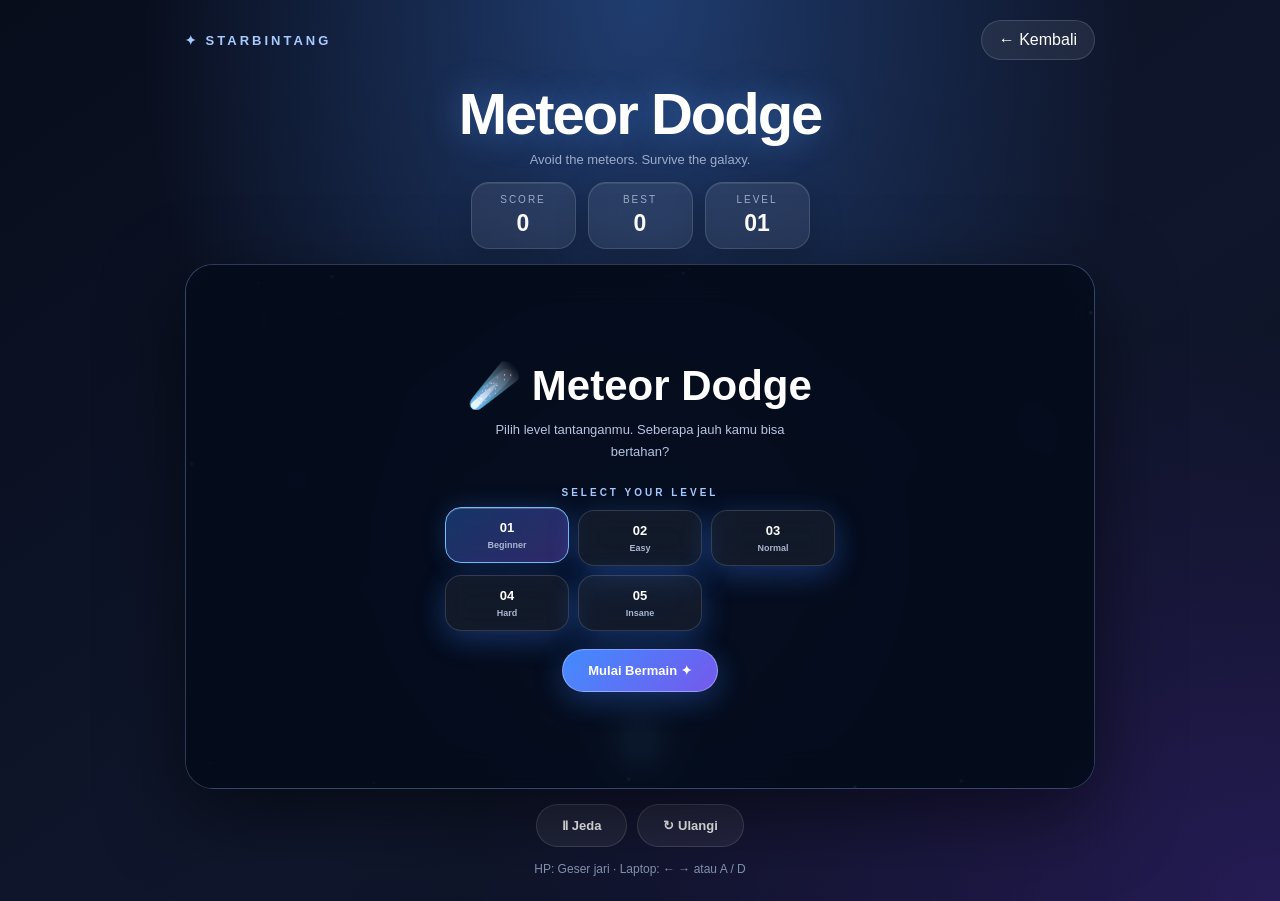
==== game.html @ bf8e10a6 "Add game.html for Meteor Dodge game" ====
<!DOCTYPE html>
<html lang="id">
<head>
<meta charset="UTF-8">
<meta name="viewport" content="width=device-width, initial-scale=1.0">
<meta name="theme-color" content="#080d1c">
<title>Meteor Dodge | StarBintang</title>

<style>
*{box-sizing:border-box;margin:0;padding:0}

:root{
  --blue:#56aaff;
  --purple:#8866ff;
  --glass:rgba(255,255,255,.075);
  --line:rgba(255,255,255,.14);
}

body{
  min-height:100vh;
  overflow:hidden;
  color:white;
  font-family:Inter,-apple-system,BlinkMacSystemFont,sans-serif;
  background:
    radial-gradient(ellipse at 50% 0%,#203d70 0%,transparent 55%),
    radial-gradient(ellipse at 100% 100%,#251c55 0%,transparent 45%),
    linear-gradient(145deg,#080d1c,#10172d 60%,#090d19);
}

.game-page{
  width:min(100%,950px);
  min-height:100vh;
  margin:auto;
  padding:20px;
  display:flex;
  flex-direction:column;
  gap:15px;
}

.top{
  display:flex;
  justify-content:space-between;
  align-items:center;
}

.brand{
  color:#a9caff;
  font-size:13px;
  letter-spacing:3px;
  font-weight:900;
}

.back{
  color:white;
  text-decoration:none;
  padding:10px 17px;
  border:1px solid var(--line);
  background:var(--glass);
  border-radius:30px;
  backdrop-filter:blur(20px);
  transition:.3s;
}

.back:hover{
  background:#ffffff20;
  transform:translateY(-2px);
}

h1{
  font-size:clamp(32px,7vw,58px);
  letter-spacing:-2px;
  text-align:center;
  margin-top:5px;
  text-shadow:0 0 35px #579dff70;
}

.subtitle{
  color:#9eacc9;
  text-align:center;
  font-size:13px;
  margin-top:-10px;
}

.stats{
  display:flex;
  justify-content:center;
  gap:12px;
  flex-wrap:wrap;
}

.stat{
  min-width:105px;
  padding:11px 20px;
  border:1px solid var(--line);
  border-radius:18px;
  background:var(--glass);
  backdrop-filter:blur(20px);
  text-align:center;
  box-shadow:0 12px 35px #0003,inset 0 1px #ffffff15;
  transition:.3s;
}

.stat small{
  display:block;
  color:#9eacc9;
  font-size:10px;
  letter-spacing:2px;
  margin-bottom:5px;
}

.stat strong{font-size:23px}

.arena{
  position:relative;
  flex:1;
  min-height:300px;
  max-height:570px;
  overflow:hidden;
  border:1px solid #9bc5ff40;
  border-radius:28px;
  background:linear-gradient(180deg,#101d3a,#080d1b);
  box-shadow:0 25px 80px #0008,inset 0 1px #ffffff20;
  isolation:isolate;
}

canvas{
  width:100%;
  height:100%;
  display:block;
  touch-action:none;
}

.arena.shake{
  animation:shake .32s ease;
}

@keyframes shake{
  0%,100%{transform:translate(0)}
  20%{transform:translate(-7px,3px)}
  40%{transform:translate(6px,-4px)}
  60%{transform:translate(-5px,2px)}
  80%{transform:translate(4px,-2px)}
}

.overlay{
  position:absolute;
  inset:0;
  z-index:5;
  display:flex;
  flex-direction:column;
  justify-content:center;
  align-items:center;
  padding:22px;
  text-align:center;
  background:rgba(5,12,28,.76);
  backdrop-filter:blur(18px);
  transition:opacity .3s,visibility .3s;
}

.overlay.hidden{
  opacity:0;
  visibility:hidden;
  pointer-events:none;
}

.overlay h2{
  font-size:clamp(27px,6vw,42px);
  margin-bottom:9px;
}

.overlay p{
  max-width:350px;
  color:#b7c5e1;
  font-size:13px;
  line-height:1.7;
  margin-bottom:18px;
}

button{
  border:1px solid #ffffff55;
  border-radius:30px;
  padding:13px 25px;
  color:white;
  font-size:13px;
  font-weight:800;
  cursor:pointer;
  background:linear-gradient(135deg,#438dff,#7459ed);
  box-shadow:0 8px 30px #397dff55;
  transition:transform .25s,filter .25s,box-shadow .25s;
}

button:hover{
  transform:translateY(-3px) scale(1.025);
  filter:brightness(1.17);
  box-shadow:0 12px 35px #397dff75;
}

button:active{transform:scale(.96)}

.level-title{
  color:#a9caff;
  font-size:10px;
  font-weight:900;
  letter-spacing:3px;
  margin:5px 0 12px;
}

.level-list{
  width:min(100%,390px);
  display:grid;
  grid-template-columns:repeat(3,1fr);
  gap:9px;
  margin-bottom:18px;
}

.level-card{
  padding:12px 5px;
  border-radius:16px;
  border:1px solid var(--line);
  background:rgba(255,255,255,.06);
  backdrop-filter:blur(15px);
  cursor:pointer;
  transition:.25s;
}

.level-card strong{
  display:block;
  font-size:13px;
}

.level-card small{
  display:block;
  color:#a7b6d1;
  font-size:9px;
  margin-top:5px;
}

.level-card.selected{
  border-color:#73baff;
  background:linear-gradient(145deg,#398bff55,#8b62ff55);
  box-shadow:0 0 25px #438dff35,inset 0 1px #ffffff30;
  transform:translateY(-3px);
}

.level-card:hover{background:#ffffff18}

.overlay-actions{
  display:flex;
  gap:10px;
  flex-wrap:wrap;
  justify-content:center;
}

.game-controls{
  display:flex;
  justify-content:center;
  gap:10px;
}

.secondary{
  background:#ffffff12;
  border:1px solid #ffffff25;
  box-shadow:none;
}

.hint{
  color:#8796b5;
  text-align:center;
  font-size:12px;
  padding-bottom:5px;
}

@media(max-width:600px){
  .game-page{padding:15px;gap:13px}
  .arena{min-height:350px;border-radius:22px}
  .stat{min-width:90px;padding:9px 13px}
  .stat strong{font-size:20px}
  .level-list{grid-template-columns:repeat(3,1fr)}
  .level-card{padding:11px 3px}
}
</style>
</head>

<body>
<main class="game-page">

<header class="top">
  <div class="brand">✦ STARBINTANG</div>
  <a class="back" href="index.html">← Kembali</a>
</header>

<h1>Meteor Dodge</h1>
<p class="subtitle">Avoid the meteors. Survive the galaxy.</p>

<section class="stats">
  <div class="stat">
    <small>SCORE</small>
    <strong id="score">0</strong>
  </div>
  <div class="stat">
    <small>BEST</small>
    <strong id="best">0</strong>
  </div>
  <div class="stat">
    <small>LEVEL</small>
    <strong id="levelDisplay">01</strong>
  </div>
</section>

<section class="arena" id="arena">
  <canvas id="game"></canvas>

  <div class="overlay" id="overlay">
    <h2 id="overlayTitle">☄️ Meteor Dodge</h2>
    <p id="overlayText">
      Pilih level, kendalikan pesawatmu, dan hindari meteor
      yang datang dari luar angkasa.
    </p>

    <div class="level-title">SELECT YOUR LEVEL</div>

    <div class="level-list" id="levelList">
      <button class="level-card selected" data-level="1">
        <strong>01</strong><small>Beginner</small>
      </button>
      <button class="level-card" data-level="2">
        <strong>02</strong><small>Easy</small>
      </button>
      <button class="level-card" data-level="3">
        <strong>03</strong><small>Normal</small>
      </button>
      <button class="level-card" data-level="4">
        <strong>04</strong><small>Hard</small>
      </button>
      <button class="level-card" data-level="5">
        <strong>05</strong><small>Insane</small>
      </button>
    </div>

    <div class="overlay-actions">
      <button id="startButton">Mulai Bermain ✦</button>
    </div>
  </div>
</section>

<div class="game-controls">
  <button class="secondary" id="pauseButton">Ⅱ Jeda</button>
  <button class="secondary" id="restartButton">↻ Ulangi</button>
</div>

<p class="hint">
  HP: Geser jari · Laptop: ← → atau A / D
</p>

</main>

<script>
(() => {
"use strict";

const canvas=document.getElementById("game");
const ctx=canvas.getContext("2d");
const arena=document.getElementById("arena");

const scoreText=document.getElementById("score");
const bestText=document.getElementById("best");
const levelDisplay=document.getElementById("levelDisplay");
const overlay=document.getElementById("overlay");
const overlayTitle=document.getElementById("overlayTitle");
const overlayText=document.getElementById("overlayText");
const startButton=document.getElementById("startButton");
const pauseButton=document.getElementById("pauseButton");
const restartButton=document.getElementById("restartButton");

const levels=[
  {name:"Beginner",speed:115,spawn:1.15},
  {name:"Easy",speed:155,spawn:.95},
  {name:"Normal",speed:195,spawn:.78},
  {name:"Hard",speed:245,spawn:.62},
  {name:"Insane",speed:300,spawn:.48}
];

let width=0,height=0;
let state="menu";
let score=0,best=Number(localStorage.getItem("meteorDodgeBest")||0);
let selectedLevel=1;
let lastTime=0,elapsed=0,spawnTimer=0;
let meteors=[],stars=[],particles=[],trail=[];
let keys={};
let shake=0;

const player={
  x:0,y:0,radius:12,targetX:0
};

bestText.textContent=best;

function resize(){
  const rect=arena.getBoundingClientRect();
  const dpr=Math.min(window.devicePixelRatio||1,2);

  width=rect.width;
  height=rect.height;

  canvas.width=width*dpr;
  canvas.height=height*dpr;
  ctx.setTransform(dpr,0,0,dpr,0,0);

  player.y=height-48;
  if(!player.x)player.x=width/2;
  player.x=Math.max(18,Math.min(width-18,player.x));
  player.targetX=player.x;

  stars=Array.from({length:90},()=>({
    x:Math.random()*width,
    y:Math.random()*height,
    size:Math.random()*1.8+.3,
    speed:Math.random()*35+12,
    alpha:Math.random()*.6+.3
  }));
}

window.addEventListener("resize",resize);
resize();

function selectLevel(level){
  selectedLevel=level;
  levelDisplay.textContent=String(level).padStart(2,"0");

  document.querySelectorAll(".level-card").forEach(card=>{
    card.classList.toggle(
      "selected",
      Number(card.dataset.level)===level
    );
  });
}

document.querySelectorAll(".level-card").forEach(card=>{
  card.addEventListener("click",()=>{
    if(state==="playing")return;
    selectLevel(Number(card.dataset.level));
  });
});

function resetGame(){
  score=0;
  elapsed=0;
  spawnTimer=0;
  meteors=[];
  particles=[];
  trail=[];
  shake=0;

  player.x=width/2;
  player.targetX=width/2;
  player.y=height-48;

  scoreText.textContent="0";
}

function showMenu(){
  state="menu";
  overlayTitle.textContent="☄️ Meteor Dodge";
  overlayText.textContent=
    "Pilih level tantanganmu. Seberapa jauh kamu bisa bertahan?";
  startButton.textContent="Mulai Bermain ✦";
  document.getElementById("levelList").style.display="grid";
  overlay.classList.remove("hidden");
}

function startGame(){
  resetGame();
  state="playing";
  overlay.classList.add("hidden");
  lastTime=performance.now();
  pauseButton.textContent="Ⅱ Jeda";
}

function pauseGame(){
  if(state!=="playing")return;

  state="paused";
  overlayTitle.textContent="Ⅱ Game Dijeda";
  overlayText.textContent="Siap melanjutkan petualanganmu?";
  startButton.textContent="Lanjutkan";
  document.getElementById("levelList").style.display="none";
  overlay.classList.remove("hidden");
  pauseButton.textContent="▶ Lanjut";
}

function resumeGame(){
  if(state!=="paused")return;
  state="playing";
  overlay.classList.add("hidden");
  lastTime=performance.now();
  pauseButton.textContent="Ⅱ Jeda";
}

function endGame(){
  if(state!=="playing")return;

  state="over";
  shake=12;

  if(score>best){
    best=score;
    localStorage.setItem("meteorDodgeBest",best);
    bestText.textContent=best;
  }

  overlayTitle.textContent="💥 Game Over";
  overlayText.textContent=
    `Skor ${score} · Level ${selectedLevel} (${levels[selectedLevel-1].name}). Coba pecahkan rekor terbaikmu!`;
  startButton.textContent="Main Lagi";
  document.getElementById("levelList").style.display="grid";
  overlay.classList.remove("hidden");
}

function spawnMeteor(){
  const level=levels[selectedLevel-1];
  const radius=12+Math.random()*16;

  meteors.push({
    x:radius+Math.random()*(width-radius*2),
    y:-radius,
    radius,
    speed:level.speed+Math.random()*75+elapsed*2,
    rotation:Math.random()*6,
    spin:(Math.random()-.5)*2,
    trail:[]
  });
}

function addParticles(x,y,color,count=12){
  for(let i=0;i<count;i++){
    const angle=Math.random()*Math.PI*2;
    const speed=35+Math.random()*170;

    particles.push({
      x,y,
      vx:Math.cos(angle)*speed,
      vy:Math.sin(angle)*speed,
      life:.35+Math.random()*.5,
      maxLife:.85,
      size:1.5+Math.random()*3,
      color
    });
  }
}

function drawBackground(dt){
  ctx.fillStyle="#080f21";
  ctx.fillRect(0,0,width,height);

  stars.forEach(star=>{
    if(state==="playing"){
      star.y+=star.speed*dt*(1+selectedLevel*.12);
      if(star.y>height){
        star.y=0;
        star.x=Math.random()*width;
      }
    }

    ctx.globalAlpha=star.alpha;
    ctx.fillStyle="#c5e4ff";
    ctx.beginPath();
    ctx.arc(star.x,star.y,star.size,0,Math.PI*2);
    ctx.fill();
  });

  ctx.globalAlpha=1;

  const glow=ctx.createRadialGradient(
    width/2,height*.55,5,
    width/2,height*.55,height*.65
  );
  glow.addColorStop(0,"rgba(48,104,190,.12)");
  glow.addColorStop(1,"rgba(8,15,33,0)");

  ctx.fillStyle=glow;
  ctx.fillRect(0,0,width,height);
}

function drawPlayer(){
  // Jejak cahaya pesawat
  trail.forEach((point,index)=>{
    ctx.globalAlpha=point.life*.35;
    ctx.fillStyle="#65caff";
    ctx.beginPath();
    ctx.arc(point.x,point.y,point.size,0,Math.PI*2);
    ctx.fill();
  });
  ctx.globalAlpha=1;

  ctx.save();
  ctx.translate(player.x,player.y);

  ctx.shadowColor="#55baff";
  ctx.shadowBlur=28;

  const gradient=ctx.createLinearGradient(0,-20,0,15);
  gradient.addColorStop(0,"#ffffff");
  gradient.addColorStop(.4,"#8fe4ff");
  gradient.addColorStop(1,"#397dff");

  ctx.fillStyle=gradient;
  ctx.beginPath();
  ctx.moveTo(0,-20);
  ctx.lineTo(15,13);
  ctx.lineTo(0,8);
  ctx.lineTo(-15,13);
  ctx.closePath();
  ctx.fill();

  ctx.shadowBlur=10;
  ctx.fillStyle="#397dff";
  ctx.beginPath();
  ctx.arc(0,-3,4,0,Math.PI*2);
  ctx.fill();

  // Api mesin
  if(state==="playing"){
    const flame=7+Math.random()*8;
    ctx.shadowColor="#65caff";
    ctx.fillStyle="#65caff";
    ctx.beginPath();
    ctx.moveTo(-4,10);
    ctx.lineTo(0,10+flame);
    ctx.lineTo(4,10);
    ctx.closePath();
    ctx.fill();
  }

  ctx.restore();
}

function drawMeteor(meteor){
  ctx.save();
  ctx.translate(meteor.x,meteor.y);
  ctx.rotate(meteor.rotation);

  ctx.shadowColor="#ff704c";
  ctx.shadowBlur=20;

  const gradient=ctx.createRadialGradient(
    -5,-7,2,0,0,meteor.radius
  );
  gradient.addColorStop(0,"#ffe0ae");
  gradient.addColorStop(.45,"#ff875e");
  gradient.addColorStop(1,"#a63855");

  ctx.fillStyle=gradient;
  ctx.beginPath();

  for(let i=0;i<9;i++){
    const angle=i*Math.PI*2/9;
    const r=meteor.radius*(i%2?.83:1.05);
    const x=Math.cos(angle)*r;
    const y=Math.sin(angle)*r;

    if(i===0)ctx.moveTo(x,y);
    else ctx.lineTo(x,y);
  }

  ctx.closePath();
  ctx.fill();

  ctx.restore();
}

function drawParticles(dt){
  particles.forEach(p=>{
    p.x+=p.vx*dt;
    p.y+=p.vy*dt;
    p.life-=dt;

    ctx.globalAlpha=Math.max(0,p.life/p.maxLife);
    ctx.fillStyle=p.color;
    ctx.shadowColor=p.color;
    ctx.shadowBlur=12;

    ctx.beginPath();
    ctx.arc(p.x,p.y,p.size,0,Math.PI*2);
    ctx.fill();
  });

  ctx.globalAlpha=1;
  ctx.shadowBlur=0;

  particles=particles.filter(p=>p.life>0);
}

function collision(a,b){
  const dx=a.x-b.x;
  const dy=a.y-b.y;
  return Math.hypot(dx,dy)<a.radius+b.radius*.72;
}

function update(dt){
  elapsed+=dt;

  const direction=
    (keys.ArrowRight||keys.d||keys.D?1:0)-
    (keys.ArrowLeft||keys.a||keys.A?1:0);

  player.targetX+=direction*390*dt;
  player.targetX=Math.max(18,Math.min(width-18,player.targetX));

  player.x+=(player.targetX-player.x)*Math.min(1,dt*13);

  trail.push({
    x:player.x,
    y:player.y+13,
    size:2+Math.random()*3,
    life:.45
  });

  trail.forEach(p=>p.life-=dt);
  trail=trail.filter(p=>p.life>0);

  spawnTimer+=dt;
  const level=levels[selectedLevel-1];
  const interval=Math.max(.25,level.spawn-elapsed*.003);

  if(spawnTimer>=interval){
    spawnTimer=0;
    spawnMeteor();
  }

  for(const meteor of meteors){
    meteor.y+=meteor.speed*dt;
    meteor.rotation+=meteor.spin*dt;

    if(collision(player,meteor)){
      addParticles(meteor.x,meteor.y,"#ff956c",22);
      endGame();
      break;
    }
  }

  meteors=meteors.filter(m=>m.y<height+60);

  score=Math.floor(elapsed*10);
  scoreText.textContent=score;
}

function render(time){
  const dt=Math.min((time-lastTime)/1000||0,.04);
  lastTime=time;

  ctx.save();

  if(shake>0){
    ctx.translate(
      (Math.random()-.5)*shake,
      (Math.random()-.5)*shake
    );
    shake=Math.max(0,shake-dt*35);
  }

  drawBackground(dt);

  if(state==="playing"){
    update(dt);
  }

  meteors.forEach(drawMeteor);
  drawParticles(dt);
  drawPlayer();

  ctx.restore();

  requestAnimationFrame(render);
}

requestAnimationFrame(time=>{
  lastTime=time;
  render(time);
});

startButton.addEventListener("click",()=>{
  if(state==="paused")resumeGame();
  else startGame();
});

restartButton.addEventListener("click",showMenu);

pauseButton.addEventListener("click",()=>{
  if(state==="playing")pauseGame();
  else if(state==="paused")resumeGame();
});

window.addEventListener("keydown",event=>{
  keys[event.key]=true;

  if(["ArrowLeft","ArrowRight"," "].includes(event.key)){
    event.preventDefault();
  }

  if(event.key==="Escape"&&state==="playing"){
    pauseGame();
  }
});

window.addEventListener("keyup",event=>{
  keys[event.key]=false;
});

canvas.addEventListener("pointerdown",event=>{
  if(state!=="playing")return;
  canvas.setPointerCapture(event.pointerId);
  movePlayer(event);
});

canvas.addEventListener("pointermove",event=>{
  if(state!=="playing")return;

  if(event.pointerType==="touch"||event.buttons){
    movePlayer(event);
  }
});

function movePlayer(event){
  const rect=canvas.getBoundingClientRect();
  player.targetX=Math.max(
    18,
    Math.min(width-18,event.clientX-rect.left)
  );
}

selectLevel(1);
showMenu();

})();
</script>
</body>
</html>
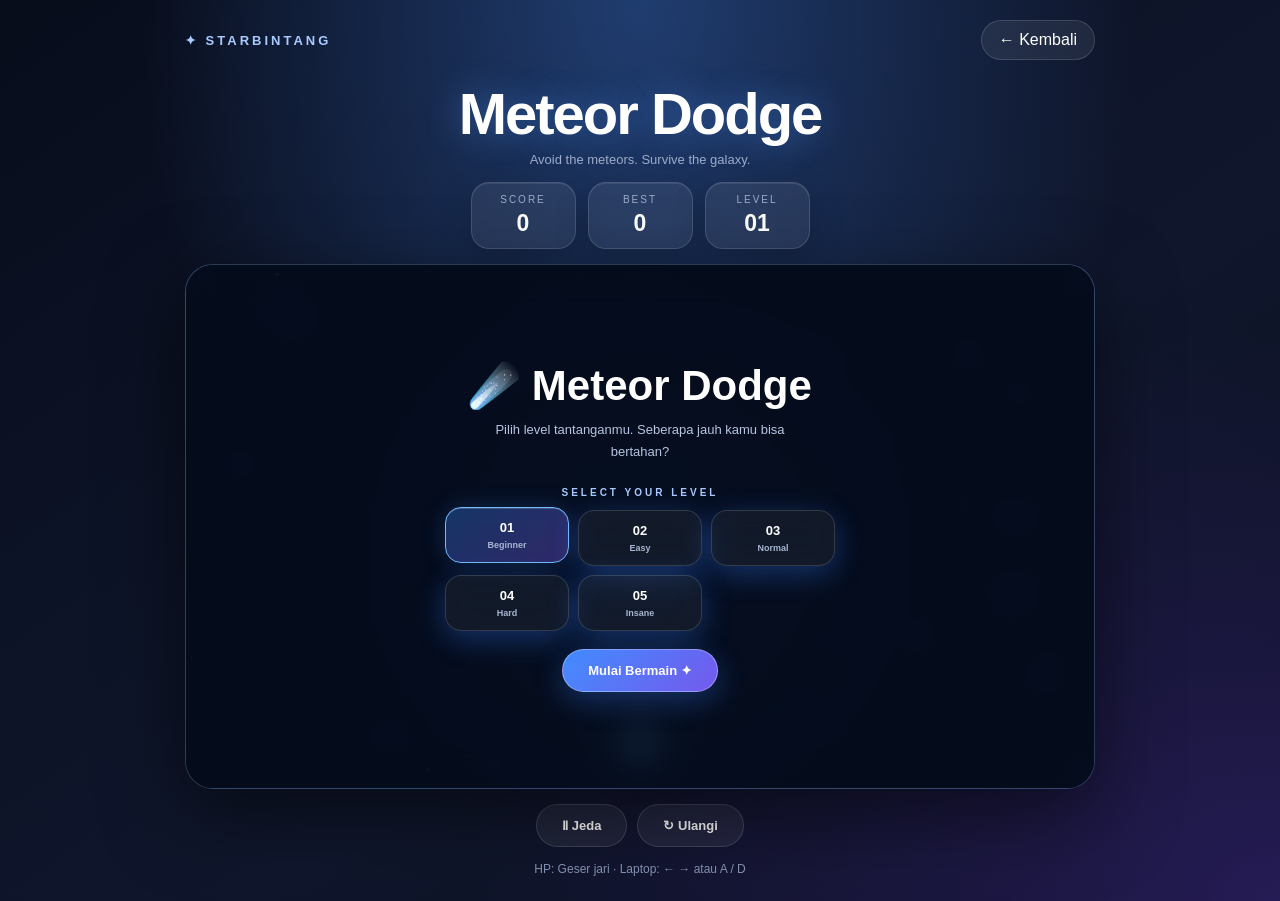
==== commit fdfd453b: "Implement background music playback and controls Add background music functionality to the game." ====
--- a/game.html
+++ b/game.html
@@ -360,6 +360,9 @@
 "use strict";
 
 const canvas=document.getElementById("game");
+const bgMusic = new Audio("meteor-dodge-music.mp3");
+bgMusic.loop = true;
+bgMusic.volume = 0.45;
 const ctx=canvas.getContext("2d");
 const arena=document.getElementById("arena");
 
@@ -475,6 +478,9 @@
   overlay.classList.add("hidden");
   lastTime=performance.now();
   pauseButton.textContent="Ⅱ Jeda";
+
+  bgMusic.currentTime = 0;
+bgMusic.play().catch(console.warn);
 }
 
 function pauseGame(){
@@ -487,6 +493,8 @@
   document.getElementById("levelList").style.display="none";
   overlay.classList.remove("hidden");
   pauseButton.textContent="▶ Lanjut";
+
+  bgMusic.pause();
 }
 
 function resumeGame(){
@@ -495,6 +503,8 @@
   overlay.classList.add("hidden");
   lastTime=performance.now();
   pauseButton.textContent="Ⅱ Jeda";
+
+  bgMusic.play().catch(console.warn);
 }
 
 function endGame(){
@@ -507,6 +517,9 @@
     best=score;
     localStorage.setItem("meteorDodgeBest",best);
     bestText.textContent=best;
+
+    bgMusic.pause();
+bgMusic.currentTime = 0;
   }
 
   overlayTitle.textContent="💥 Game Over";
